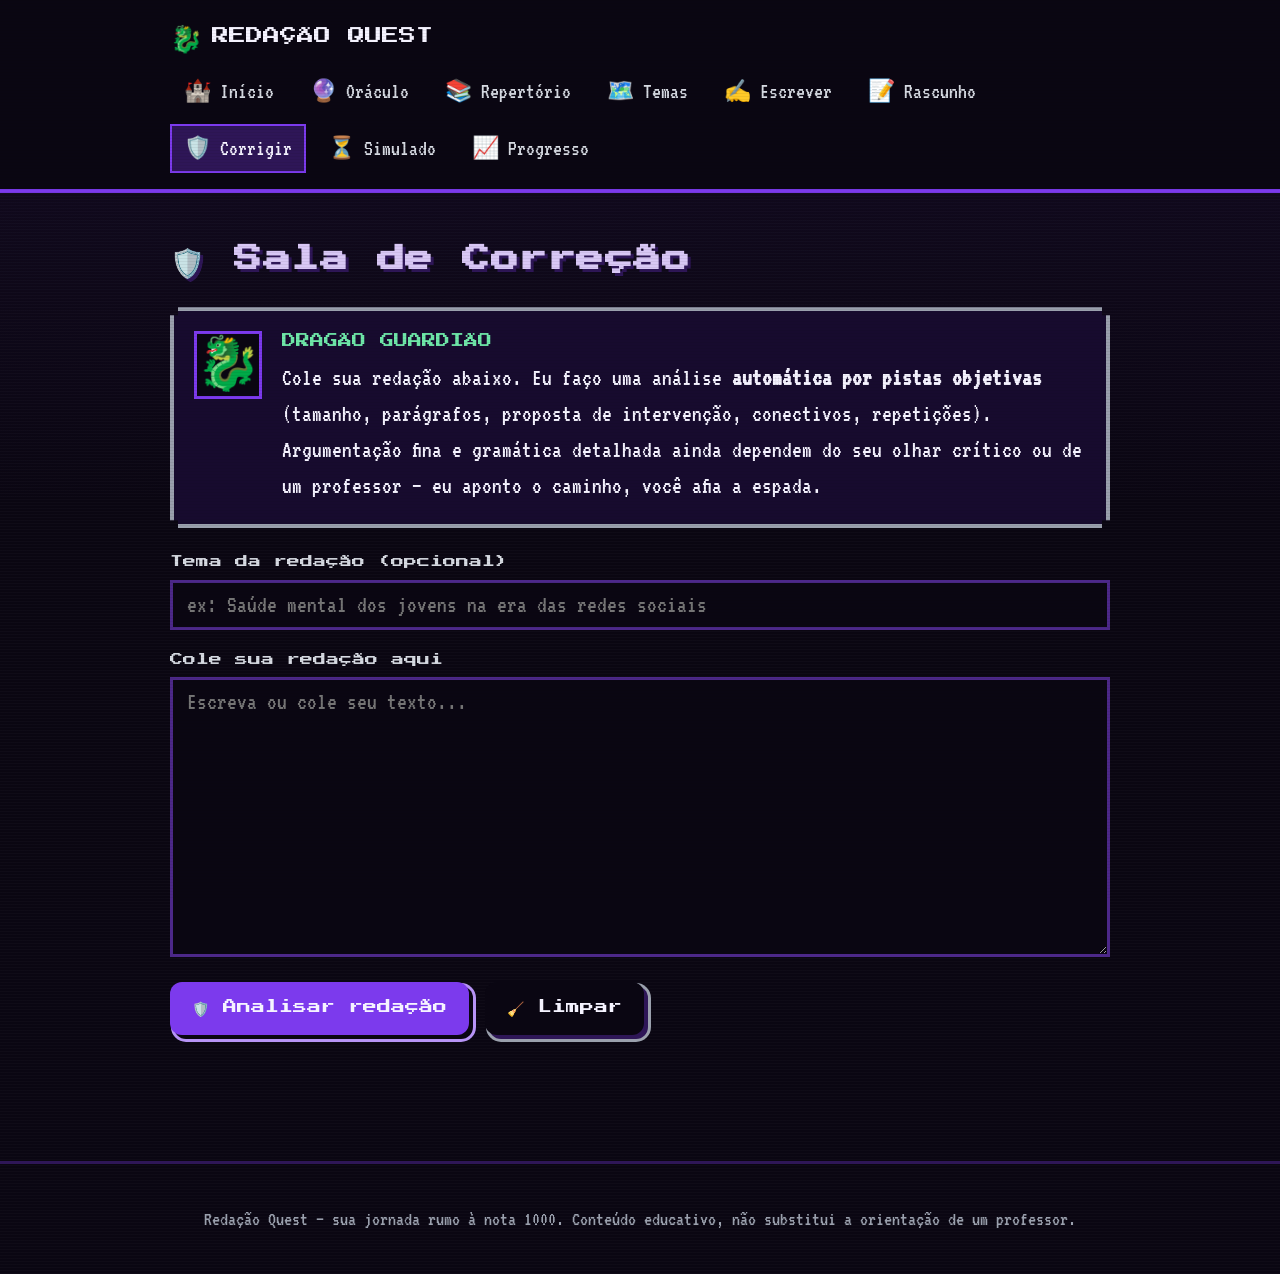
==== corrigir.html @ 6f43817a "Cria Redação Quest: site retro pixel-art de apoio à redação Site estático (HTML/CSS/JS) com tema rox" ====
<!DOCTYPE html>
<html lang="pt-BR">
<head>
<meta charset="UTF-8">
<meta name="viewport" content="width=device-width, initial-scale=1.0">
<title>Sala de Correção | Redação Quest</title>
<link rel="stylesheet" href="css/style.css">
</head>
<body>
<div id="app-nav"></div>

<main class="container">
  <h1>🛡️ Sala de Correção</h1>

  <div class="dialog-box">
    <div class="avatar">🐉</div>
    <div class="fala">
      <span class="nome">DRAGÃO GUARDIÃO</span>
      <p>Cole sua redação abaixo. Eu faço uma análise <strong>automática por pistas objetivas</strong> (tamanho, parágrafos, proposta de intervenção, conectivos, repetições). Argumentação fina e gramática detalhada ainda dependem do seu olhar crítico ou de um professor — eu aponto o caminho, você afia a espada.</p>
    </div>
  </div>

  <div class="form-row">
    <label for="tema-redacao">Tema da redação (opcional)</label>
    <input type="text" id="tema-redacao" placeholder="ex: Saúde mental dos jovens na era das redes sociais">
  </div>

  <div class="form-row">
    <label for="texto-redacao">Cole sua redação aqui</label>
    <textarea id="texto-redacao" style="min-height:280px;" placeholder="Escreva ou cole seu texto..."></textarea>
  </div>

  <button class="btn-pixel" id="btn-corrigir">🛡️ Analisar redação</button>
  <button class="btn-pixel secundario" id="btn-limpar">🧹 Limpar</button>

  <div id="resultado-corrigir" class="hidden mt-2">
    <h2>📋 Relatório do Dragão</h2>
    <div id="itens-resultado"></div>

    <h2>✅ Checklist de autoavaliação por competência</h2>
    <p class="muted">Marque após reler seu texto com atenção — isso não é nota oficial, é seu guia de revisão.</p>
    <div class="checklist" id="checklist-competencias"></div>

    <div class="barra mt-2"><div class="barra-fill xp" id="barra-checklist" style="width:0%;"></div></div>
    <p class="barra-label" id="label-checklist">0 / 10 pontos de revisão marcados</p>

    <button class="btn-pixel" id="btn-salvar-sessao" style="margin-top:1rem;">💾 Salvar no Pergaminho de Evolução</button>
    <p class="muted hidden" id="msg-salvo">Sessão salva! Veja em <a href="progresso.html">Progresso</a>.</p>
  </div>
</main>

<div id="app-footer"></div>
<script src="js/data.js"></script>
<script src="js/main.js"></script>
<script src="js/corrigir.js"></script>
</body>
</html>
---- css/style.css ----
/* ===========================================================
   REDAÇÃO QUEST — tema retro pixel / RPG
   Paleta: roxo, preto, branco, prata
=========================================================== */

@import url('https://fonts.googleapis.com/css2?family=Press+Start+2P&family=VT323&display=swap');

:root {
  --preto: #0a0612;
  --roxo-escuro: #170b2e;
  --roxo: #2e1657;
  --roxo-med: #4c2889;
  --roxo-vivo: #7c3aed;
  --roxo-claro: #b794f6;
  --lilas: #d8c7f5;
  --prata: #9aa0ad;
  --prata-claro: #d6dae2;
  --branco: #f5f3ff;
  --verde-xp: #6ee7a8;
  --vermelho-alerta: #ef6f6f;
  --amarelo-aviso: #f3d16b;

  --fonte-pixel: 'Press Start 2P', monospace;
  --fonte-tipewriter: 'VT323', monospace;
}

* { box-sizing: border-box; }

html, body {
  margin: 0;
  padding: 0;
  background: var(--preto);
  color: var(--branco);
  font-family: var(--fonte-tipewriter);
  font-size: 20px;
  line-height: 1.5;
}

body {
  background-image:
    linear-gradient(180deg, rgba(124,58,237,0.08), transparent 40%),
    repeating-linear-gradient(0deg, rgba(255,255,255,0.02) 0px, rgba(255,255,255,0.02) 1px, transparent 1px, transparent 3px);
  min-height: 100vh;
  image-rendering: pixelated;
}

h1, h2, h3, .pixel-font {
  font-family: var(--fonte-pixel);
  line-height: 1.7;
  letter-spacing: 0.5px;
}

h1 { font-size: 1.4rem; color: var(--lilas); text-shadow: 3px 3px 0 var(--roxo); }
h2 { font-size: 1rem; color: var(--roxo-claro); margin-top: 2rem; }
h3 { font-size: 0.8rem; color: var(--prata-claro); }

a { color: var(--roxo-claro); }
p { font-size: 1.25rem; }

.container {
  max-width: 980px;
  margin: 0 auto;
  padding: 1.2rem 1rem 4rem;
}

/* ---------- Scanline overlay ---------- */
.crt-overlay {
  pointer-events: none;
  position: fixed;
  inset: 0;
  z-index: 999;
  background: repeating-linear-gradient(180deg, rgba(0,0,0,0.15) 0px, rgba(0,0,0,0.15) 1px, transparent 1px, transparent 3px);
  mix-blend-mode: multiply;
  opacity: 0.35;
}

/* ---------- Pixel border helper (stepped corners) ---------- */
.pixel-border {
  position: relative;
  border: 4px solid var(--roxo-vivo);
  clip-path: polygon(
    0 8px, 8px 8px, 8px 0, calc(100% - 8px) 0, calc(100% - 8px) 8px, 100% 8px,
    100% calc(100% - 8px), calc(100% - 8px) calc(100% - 8px), calc(100% - 8px) 100%,
    8px 100%, 8px calc(100% - 8px), 0 calc(100% - 8px)
  );
  background: var(--roxo-escuro);
}

/* ---------- Top nav ---------- */
.topbar {
  background: var(--preto);
  border-bottom: 4px solid var(--roxo-vivo);
  position: sticky;
  top: 0;
  z-index: 100;
}
.topbar-inner {
  max-width: 980px;
  margin: 0 auto;
  padding: 0.8rem 1rem;
  display: flex;
  align-items: center;
  justify-content: space-between;
  flex-wrap: wrap;
  gap: 0.6rem;
}
.logo {
  font-family: var(--fonte-pixel);
  font-size: 0.85rem;
  color: var(--branco);
  text-decoration: none;
  display: flex;
  align-items: center;
  gap: 0.5rem;
}
.logo .dragon-emoji { font-size: 1.3rem; }
.nav-links {
  display: flex;
  flex-wrap: wrap;
  gap: 0.4rem;
}
.nav-links a {
  font-family: var(--fonte-tipewriter);
  font-size: 1.1rem;
  color: var(--prata-claro);
  text-decoration: none;
  padding: 0.3rem 0.6rem;
  border: 2px solid transparent;
}
.nav-links a:hover, .nav-links a.active {
  color: var(--branco);
  border-color: var(--roxo-vivo);
  background: var(--roxo);
}

/* ---------- Buttons ---------- */
.btn-pixel {
  font-family: var(--fonte-pixel);
  font-size: 0.7rem;
  color: var(--branco);
  background: var(--roxo-vivo);
  border: none;
  border-radius: 12px;
  padding: 0.9rem 1.1rem;
  cursor: pointer;
  box-shadow: 4px 4px 0 var(--preto), 4px 4px 0 3px var(--roxo-claro);
  transition: transform 0.05s ease-out;
  margin: 0.3rem 0.4rem 0.3rem 0;
}
.btn-pixel:hover { background: var(--roxo-med); }
.btn-pixel:active { transform: translate(3px, 3px); box-shadow: 1px 1px 0 var(--preto), 1px 1px 0 3px var(--roxo-claro); }
.btn-pixel.secundario { background: var(--preto); box-shadow: 4px 4px 0 var(--roxo), 4px 4px 0 3px var(--prata); }
.btn-pixel.perigo { background: #7a1f2b; box-shadow: 4px 4px 0 var(--preto), 4px 4px 0 3px var(--vermelho-alerta); }
.btn-pixel:disabled { opacity: 0.5; cursor: not-allowed; }

/* ---------- Cards / grid ---------- */
.grid {
  display: grid;
  grid-template-columns: repeat(auto-fill, minmax(230px, 1fr));
  gap: 1rem;
  margin-top: 1rem;
}
.card {
  background: var(--roxo-escuro);
  border: 3px solid var(--roxo-med);
  padding: 1rem;
}
.card:hover { border-color: var(--roxo-vivo); }
.card-link {
  text-decoration: none;
  color: inherit;
  display: block;
}
.card h3 { margin: 0 0 0.5rem; }
.card p { margin: 0; color: var(--prata-claro); font-size: 1.1rem; }
.card .emoji-big { font-size: 2.2rem; display: block; margin-bottom: 0.5rem; }

/* ---------- Dialog box (mascote fala) ---------- */
.dialog-box {
  display: flex;
  gap: 1rem;
  align-items: flex-start;
  background: var(--roxo-escuro);
  border: 4px solid var(--prata);
  padding: 1rem;
  margin: 1.2rem 0;
  clip-path: polygon(0 8px, 8px 8px, 8px 0, calc(100% - 8px) 0, calc(100% - 8px) 8px, 100% 8px, 100% calc(100% - 8px), calc(100% - 8px) calc(100% - 8px), calc(100% - 8px) 100%, 8px 100%, 8px calc(100% - 8px), 0 calc(100% - 8px));
}
.dialog-box .avatar {
  font-size: 2.6rem;
  background: var(--preto);
  border: 3px solid var(--roxo-vivo);
  width: 3.4rem;
  height: 3.4rem;
  min-width: 3.4rem;
  display: flex;
  align-items: center;
  justify-content: center;
}
.dialog-box .fala .nome {
  font-family: var(--fonte-pixel);
  font-size: 0.7rem;
  color: var(--verde-xp);
  display: block;
  margin-bottom: 0.4rem;
}
.dialog-box .fala p { margin: 0; font-size: 1.2rem; }

/* ---------- Tags ---------- */
.tag {
  display: inline-block;
  font-size: 0.95rem;
  font-family: var(--fonte-tipewriter);
  background: var(--roxo);
  color: var(--lilas);
  border: 2px solid var(--roxo-vivo);
  border-radius: 8px;
  padding: 0.1rem 0.5rem;
  margin: 0.15rem 0.25rem 0.15rem 0;
  cursor: pointer;
}
.tag.ativo { background: var(--roxo-vivo); color: var(--branco); }
.tag.area-sociologia { border-color: #7c3aed; }
.tag.area-filosofia { border-color: #a78bfa; }
.tag.area-dados { border-color: #6ee7a8; color: #6ee7a8; }
.tag.area-lei { border-color: #f3d16b; color: #f3d16b; }
.tag.area-historia { border-color: #f3986b; color: #f3986b; }
.tag.area-arte { border-color: #6bc8f3; color: #6bc8f3; }

/* ---------- Forms ---------- */
input[type="text"], input[type="search"], input[type="number"], select, textarea {
  font-family: var(--fonte-tipewriter);
  font-size: 1.2rem;
  background: var(--preto);
  color: var(--branco);
  border: 3px solid var(--roxo-med);
  padding: 0.5rem 0.7rem;
  width: 100%;
}
input:focus, select:focus, textarea:focus { outline: none; border-color: var(--roxo-vivo); }
label { font-family: var(--fonte-pixel); font-size: 0.65rem; color: var(--prata-claro); display: block; margin: 1rem 0 0.4rem; }
textarea { min-height: 120px; resize: vertical; }
.form-row { margin-bottom: 0.5rem; }

/* ---------- Repertorio entry ---------- */
.rep-entry {
  background: var(--roxo-escuro);
  border-left: 6px solid var(--roxo-vivo);
  padding: 1rem;
  margin-bottom: 1rem;
}
.rep-entry h3 { margin: 0 0 0.2rem; }
.rep-entry .area-label { font-size: 0.95rem; color: var(--verde-xp); margin-bottom: 0.5rem; display: block; }
.rep-entry .conceito { color: var(--lilas); font-weight: bold; }
.rep-entry .uso { border-top: 2px dashed var(--roxo-med); margin-top: 0.6rem; padding-top: 0.6rem; color: var(--prata-claro); font-size: 1.1rem; }

/* ---------- Tema card ---------- */
.tema-card { background: var(--roxo-escuro); border: 3px solid var(--roxo-med); padding: 1rem; margin-bottom: 1rem; }
.tema-card .ano { font-family: var(--fonte-pixel); font-size: 0.65rem; color: var(--amarelo-aviso); }
.tema-card h3 { margin: 0.4rem 0; }

/* ---------- Checklist ---------- */
.checklist label {
  font-family: var(--fonte-tipewriter);
  font-size: 1.15rem;
  color: var(--branco);
  display: flex;
  align-items: flex-start;
  gap: 0.6rem;
  margin: 0.6rem 0;
  cursor: pointer;
}
.checklist input[type="checkbox"] { width: 1.4rem; height: 1.4rem; accent-color: var(--roxo-vivo); margin-top: 0.15rem; }

/* ---------- Barra de progresso / XP ---------- */
.barra {
  background: var(--preto);
  border: 3px solid var(--prata);
  height: 1.6rem;
  width: 100%;
  overflow: hidden;
}
.barra-fill {
  height: 100%;
  background: repeating-linear-gradient(90deg, var(--roxo-vivo) 0 8px, var(--roxo-claro) 8px 16px);
}
.barra-fill.xp { background: repeating-linear-gradient(90deg, var(--verde-xp) 0 8px, #3fae72 8px 16px); }
.barra-label { font-size: 1rem; color: var(--prata-claro); margin-top: 0.2rem; }

/* ---------- Resultado da correcao ---------- */
.resultado-item {
  border: 2px solid var(--roxo-med);
  padding: 0.7rem 0.9rem;
  margin-bottom: 0.7rem;
  background: var(--roxo-escuro);
}
.resultado-item.ok { border-color: var(--verde-xp); }
.resultado-item.alerta { border-color: var(--amarelo-aviso); }
.resultado-item.erro { border-color: var(--vermelho-alerta); }
.resultado-item .titulo { font-family: var(--fonte-pixel); font-size: 0.65rem; margin-bottom: 0.4rem; display: block; }
.resultado-item.ok .titulo { color: var(--verde-xp); }
.resultado-item.alerta .titulo { color: var(--amarelo-aviso); }
.resultado-item.erro .titulo { color: var(--vermelho-alerta); }

/* ---------- Timer ---------- */
.timer-display {
  font-family: var(--fonte-pixel);
  font-size: 3.4rem;
  color: var(--branco);
  text-align: center;
  background: var(--preto);
  border: 4px solid var(--roxo-vivo);
  padding: 1.2rem;
  margin: 1.2rem 0;
  text-shadow: 3px 3px 0 var(--roxo);
}
.timer-display.alerta { color: var(--vermelho-alerta); border-color: var(--vermelho-alerta); }

/* ---------- Tabela ---------- */
table { width: 100%; border-collapse: collapse; margin-top: 1rem; font-size: 1.1rem; }
th, td { border: 2px solid var(--roxo-med); padding: 0.5rem; text-align: left; }
th { font-family: var(--fonte-pixel); font-size: 0.6rem; color: var(--lilas); background: var(--roxo); }

/* ---------- Rodape ---------- */
.footer {
  text-align: center;
  color: var(--prata);
  font-size: 1rem;
  padding: 2rem 1rem;
  border-top: 3px solid var(--roxo);
  margin-top: 2rem;
}

/* ---------- Badge / conquista ---------- */
.badge {
  display: inline-flex;
  flex-direction: column;
  align-items: center;
  gap: 0.3rem;
  width: 90px;
  text-align: center;
  font-size: 0.85rem;
  color: var(--prata-claro);
  opacity: 0.4;
}
.badge.conquistado { opacity: 1; }
.badge .icone { font-size: 2rem; }

/* ---------- utilidades ---------- */
.muted { color: var(--prata); }
.center { text-align: center; }
.flex-wrap { display: flex; flex-wrap: wrap; gap: 0.5rem; }
.mt-2 { margin-top: 2rem; }
.hidden { display: none !important; }

/* ---------- Caderno de rascunho (grifos) ---------- */
.toolbar-grifo {
  display: flex;
  flex-wrap: wrap;
  gap: 0.5rem;
  align-items: center;
  margin: 0.8rem 0;
}
.btn-grifo {
  font-family: var(--fonte-tipewriter);
  font-size: 1.05rem;
  border: 3px solid var(--preto);
  border-radius: 10px;
  padding: 0.4rem 0.8rem;
  cursor: pointer;
  color: var(--preto);
  font-weight: bold;
}
.btn-grifo.manter { background: var(--verde-xp); }
.btn-grifo.revisar { background: var(--amarelo-aviso); }
.btn-grifo.mudar { background: var(--vermelho-alerta); }
.btn-grifo.apagar { background: var(--prata-claro); }

.editor-rascunho {
  min-height: 260px;
  background: var(--preto);
  color: var(--branco);
  border: 3px solid var(--roxo-med);
  padding: 1rem;
  font-family: var(--fonte-tipewriter);
  font-size: 1.2rem;
  line-height: 1.6;
  white-space: pre-wrap;
}
.editor-rascunho:focus { outline: none; border-color: var(--roxo-vivo); }
.editor-rascunho:empty:before { content: attr(data-placeholder); color: var(--prata); }
.editor-rascunho mark.highlight-manter { background: var(--verde-xp); color: var(--preto); }
.editor-rascunho mark.highlight-revisar { background: var(--amarelo-aviso); color: var(--preto); }
.editor-rascunho mark.highlight-mudar { background: var(--vermelho-alerta); color: var(--preto); }

.legenda-grifo { font-size: 1rem; color: var(--prata-claro); display: flex; gap: 1.2rem; flex-wrap: wrap; margin-top: 0.5rem; }
.legenda-grifo span { display: flex; align-items: center; gap: 0.4rem; }
.legenda-grifo .amostra { width: 1rem; height: 1rem; display: inline-block; border: 2px solid var(--preto); }

/* ---------- Notas soltas ---------- */
.notas-grid {
  display: grid;
  grid-template-columns: repeat(auto-fill, minmax(200px, 1fr));
  gap: 1rem;
  margin-top: 1rem;
}
.nota-card {
  background: var(--lilas);
  color: var(--preto);
  padding: 0.9rem;
  min-height: 100px;
  position: relative;
  font-family: var(--fonte-tipewriter);
  font-size: 1.15rem;
  border: 3px solid var(--roxo-vivo);
  transform: rotate(-1deg);
}
.nota-card:nth-child(even) { transform: rotate(1deg); background: var(--prata-claro); }
.nota-card .remover-nota {
  position: absolute;
  top: 0.3rem;
  right: 0.5rem;
  cursor: pointer;
  font-family: var(--fonte-pixel);
  font-size: 0.7rem;
  color: #7a1f2b;
  background: none;
  border: none;
}
.nota-texto { margin: 0 1.2rem 0 0; word-wrap: break-word; }

@media (max-width: 600px) {
  .timer-display { font-size: 2.2rem; }
  h1 { font-size: 1.05rem; }
}
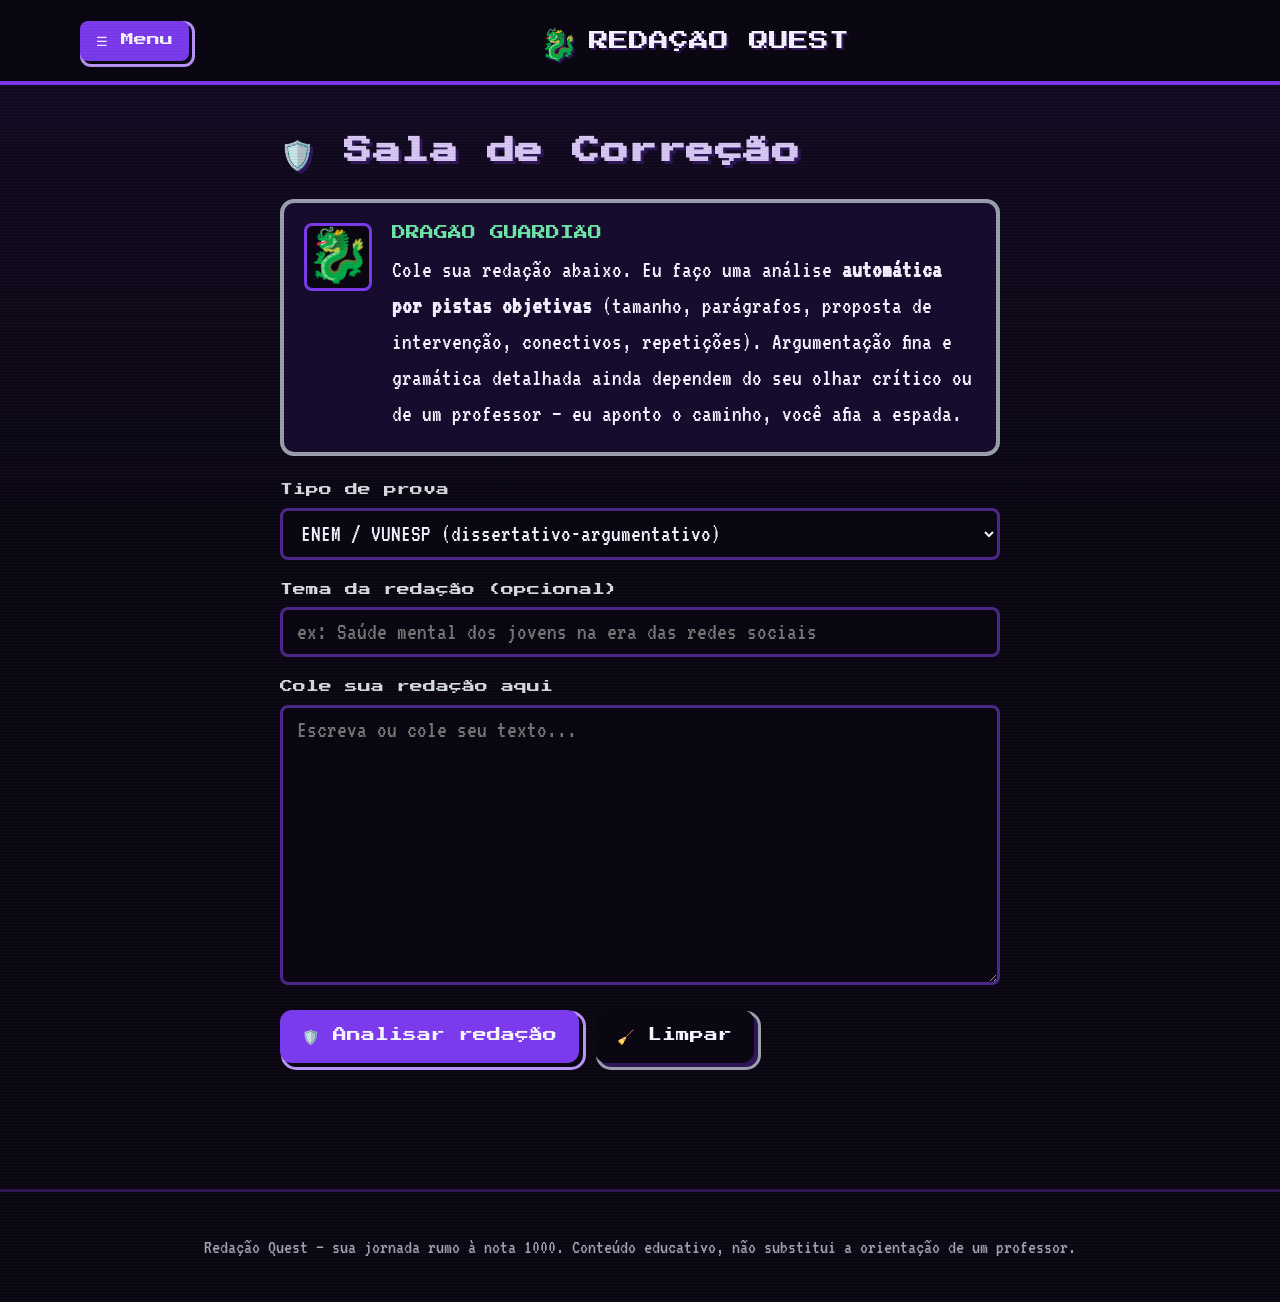
==== commit 2a81dc86: "Sidebar em drawer, cantos arredondados, VUNESP e correção por gênero - Menu lateral agora fica escon" ====
--- a/corrigir.html
+++ b/corrigir.html
@@ -18,6 +18,19 @@
       <span class="nome">DRAGÃO GUARDIÃO</span>
       <p>Cole sua redação abaixo. Eu faço uma análise <strong>automática por pistas objetivas</strong> (tamanho, parágrafos, proposta de intervenção, conectivos, repetições). Argumentação fina e gramática detalhada ainda dependem do seu olhar crítico ou de um professor — eu aponto o caminho, você afia a espada.</p>
     </div>
+  </div>
+
+  <div class="form-row">
+    <label for="tipo-prova-corrigir">Tipo de prova</label>
+    <select id="tipo-prova-corrigir">
+      <option value="enem">ENEM / VUNESP (dissertativo-argumentativo)</option>
+      <option value="unicamp">UNICAMP (gênero variado)</option>
+    </select>
+  </div>
+
+  <div class="form-row hidden" id="campo-genero-corrigir">
+    <label for="genero-corrigir">Gênero pedido na prova</label>
+    <select id="genero-corrigir"></select>
   </div>
 
   <div class="form-row">
--- a/css/style.css
+++ b/css/style.css
@@ -22,6 +22,8 @@
 
   --fonte-pixel: 'Press Start 2P', monospace;
   --fonte-tipewriter: 'VT323', monospace;
+  --raio: 14px;
+  --raio-peq: 8px;
 }
 
 * { box-sizing: border-box; }
@@ -58,9 +60,9 @@
 p { font-size: 1.25rem; }
 
 .container {
-  max-width: 980px;
+  max-width: 780px;
   margin: 0 auto;
-  padding: 1.2rem 1rem 4rem;
+  padding: 1.2rem 1.5rem 4rem;
 }
 
 /* ---------- Scanline overlay ---------- */
@@ -86,7 +88,7 @@
   background: var(--roxo-escuro);
 }
 
-/* ---------- Top nav ---------- */
+/* ---------- Top bar (só título) ---------- */
 .topbar {
   background: var(--preto);
   border-bottom: 4px solid var(--roxo-vivo);
@@ -95,43 +97,147 @@
   z-index: 100;
 }
 .topbar-inner {
-  max-width: 980px;
+  max-width: 1180px;
   margin: 0 auto;
-  padding: 0.8rem 1rem;
-  display: flex;
-  align-items: center;
-  justify-content: space-between;
-  flex-wrap: wrap;
+  padding: 0.9rem 1.5rem;
+  display: grid;
+  grid-template-columns: auto 1fr auto;
+  align-items: center;
+  gap: 1rem;
+}
+.logo {
+  font-family: var(--fonte-pixel);
+  font-size: 1rem;
+  color: var(--branco);
+  text-decoration: none;
+  display: flex;
+  align-items: center;
   gap: 0.6rem;
-}
-.logo {
-  font-family: var(--fonte-pixel);
-  font-size: 0.85rem;
-  color: var(--branco);
-  text-decoration: none;
-  display: flex;
-  align-items: center;
-  gap: 0.5rem;
-}
-.logo .dragon-emoji { font-size: 1.3rem; }
-.nav-links {
-  display: flex;
-  flex-wrap: wrap;
-  gap: 0.4rem;
-}
-.nav-links a {
-  font-family: var(--fonte-tipewriter);
-  font-size: 1.1rem;
+  text-shadow: 2px 2px 0 var(--roxo);
+  justify-self: center;
+}
+.logo .dragon-emoji { font-size: 1.5rem; }
+
+.menu-toggle {
+  font-family: var(--fonte-pixel);
+  font-size: 0.65rem;
+  color: var(--branco);
+  background: var(--roxo-vivo);
+  border: none;
+  border-radius: var(--raio-peq);
+  padding: 0.6rem 0.8rem;
+  cursor: pointer;
+  box-shadow: 3px 3px 0 var(--preto), 3px 3px 0 3px var(--roxo-claro);
+  justify-self: start;
+}
+.menu-toggle:active { transform: translate(2px, 2px); box-shadow: 1px 1px 0 var(--preto), 1px 1px 0 3px var(--roxo-claro); }
+
+/* ---------- Sidebar (drawer que abre por cima do conteúdo) ---------- */
+.sidebar {
+  position: fixed;
+  top: 0;
+  left: 0;
+  width: 240px;
+  height: 100vh;
+  background: var(--roxo-escuro);
+  border-right: 4px solid var(--roxo-vivo);
+  padding: 5.5rem 0.9rem 1.2rem;
+  overflow-y: auto;
+  z-index: 550;
+  transform: translateX(-100%);
+  transition: transform 0.25s ease;
+}
+.sidebar.open { transform: translateX(0); }
+.sidebar a {
+  display: flex;
+  align-items: center;
+  gap: 0.6rem;
+  font-family: var(--fonte-tipewriter);
+  font-size: 1.2rem;
   color: var(--prata-claro);
   text-decoration: none;
-  padding: 0.3rem 0.6rem;
+  padding: 0.6rem 0.7rem;
+  margin-bottom: 0.35rem;
   border: 2px solid transparent;
-}
-.nav-links a:hover, .nav-links a.active {
+  border-radius: var(--raio-peq);
+}
+.sidebar a:hover, .sidebar a.active {
   color: var(--branco);
   border-color: var(--roxo-vivo);
   background: var(--roxo);
 }
+
+.sidebar-backdrop {
+  position: fixed;
+  inset: 0;
+  background: rgba(5, 2, 12, 0.65);
+  z-index: 540;
+  opacity: 0;
+  pointer-events: none;
+  transition: opacity 0.25s ease;
+}
+.sidebar-backdrop.open { opacity: 1; pointer-events: auto; }
+
+@media (max-width: 480px) {
+  .sidebar { width: 82vw; }
+}
+
+/* ---------- Splash de carregamento ---------- */
+#loading-splash {
+  position: fixed;
+  inset: 0;
+  z-index: 3000;
+  background: var(--preto);
+  display: flex;
+  align-items: center;
+  justify-content: center;
+  flex-direction: column;
+  gap: 1.2rem;
+  transition: opacity 0.4s ease;
+}
+#loading-splash.fade-out { opacity: 0; pointer-events: none; }
+.jump-scene { position: relative; width: 220px; height: 90px; }
+.jump-dragon {
+  position: absolute;
+  bottom: 26px;
+  left: 0;
+  font-size: 2.6rem;
+  transform: scaleX(-1);
+  animation: dragon-jump 1.1s ease-in-out infinite;
+}
+.jump-fence { position: absolute; bottom: 4px; left: 100px; font-size: 2.2rem; }
+.jump-ground { position: absolute; bottom: 0; left: 0; right: 0; height: 4px; background: var(--roxo-med); }
+@keyframes dragon-jump {
+  0%   { left: 0;    bottom: 26px; }
+  35%  { left: 70px; bottom: 60px; }
+  50%  { left: 110px; bottom: 74px; }
+  65%  { left: 150px; bottom: 60px; }
+  100% { left: 220px; bottom: 26px; }
+}
+
+/* ---------- Frase do dia ---------- */
+.frase-dia {
+  background: var(--roxo-escuro);
+  border: 3px solid var(--roxo-med);
+  border-radius: var(--raio);
+  border-left: 6px solid var(--verde-xp);
+  padding: 1rem 1.2rem;
+  margin: 1.2rem 0;
+}
+.frase-dia p { font-size: 1.3rem; font-style: italic; margin: 0 0 0.4rem; color: var(--lilas); }
+.frase-dia .autor { font-size: 1.05rem; color: var(--verde-xp); font-style: normal; }
+
+/* ---------- Novidades do site ---------- */
+.novidades-lista { list-style: none; padding: 0; margin: 1rem 0; }
+.novidades-lista li {
+  background: var(--roxo-escuro);
+  border: 2px solid var(--roxo-med);
+  border-radius: var(--raio-peq);
+  padding: 0.6rem 0.9rem;
+  margin-bottom: 0.6rem;
+  font-size: 1.15rem;
+}
+.novidades-lista li::before { content: "🆕 "; }
 
 /* ---------- Buttons ---------- */
 .btn-pixel {
@@ -163,13 +269,16 @@
 .card {
   background: var(--roxo-escuro);
   border: 3px solid var(--roxo-med);
+  border-radius: var(--raio);
   padding: 1rem;
+  height: 100%;
 }
 .card:hover { border-color: var(--roxo-vivo); }
 .card-link {
   text-decoration: none;
   color: inherit;
   display: block;
+  height: 100%;
 }
 .card h3 { margin: 0 0 0.5rem; }
 .card p { margin: 0; color: var(--prata-claro); font-size: 1.1rem; }
@@ -182,14 +291,15 @@
   align-items: flex-start;
   background: var(--roxo-escuro);
   border: 4px solid var(--prata);
+  border-radius: var(--raio);
   padding: 1rem;
   margin: 1.2rem 0;
-  clip-path: polygon(0 8px, 8px 8px, 8px 0, calc(100% - 8px) 0, calc(100% - 8px) 8px, 100% 8px, 100% calc(100% - 8px), calc(100% - 8px) calc(100% - 8px), calc(100% - 8px) 100%, 8px 100%, 8px calc(100% - 8px), 0 calc(100% - 8px));
 }
 .dialog-box .avatar {
   font-size: 2.6rem;
   background: var(--preto);
   border: 3px solid var(--roxo-vivo);
+  border-radius: var(--raio-peq);
   width: 3.4rem;
   height: 3.4rem;
   min-width: 3.4rem;
@@ -234,6 +344,7 @@
   background: var(--preto);
   color: var(--branco);
   border: 3px solid var(--roxo-med);
+  border-radius: var(--raio-peq);
   padding: 0.5rem 0.7rem;
   width: 100%;
 }
@@ -245,17 +356,20 @@
 /* ---------- Repertorio entry ---------- */
 .rep-entry {
   background: var(--roxo-escuro);
+  border: 2px solid var(--roxo-med);
   border-left: 6px solid var(--roxo-vivo);
+  border-radius: var(--raio);
   padding: 1rem;
   margin-bottom: 1rem;
 }
 .rep-entry h3 { margin: 0 0 0.2rem; }
-.rep-entry .area-label { font-size: 0.95rem; color: var(--verde-xp); margin-bottom: 0.5rem; display: block; }
+.rep-entry .area-label { font-size: 0.95rem; color: var(--verde-xp); margin-bottom: 0.3rem; display: block; }
+.rep-entry .obra { font-size: 1.05rem; color: var(--prata-claro); font-style: italic; display: block; margin-bottom: 0.5rem; }
 .rep-entry .conceito { color: var(--lilas); font-weight: bold; }
 .rep-entry .uso { border-top: 2px dashed var(--roxo-med); margin-top: 0.6rem; padding-top: 0.6rem; color: var(--prata-claro); font-size: 1.1rem; }
 
 /* ---------- Tema card ---------- */
-.tema-card { background: var(--roxo-escuro); border: 3px solid var(--roxo-med); padding: 1rem; margin-bottom: 1rem; }
+.tema-card { background: var(--roxo-escuro); border: 3px solid var(--roxo-med); border-radius: var(--raio); padding: 1rem; margin-bottom: 1rem; }
 .tema-card .ano { font-family: var(--fonte-pixel); font-size: 0.65rem; color: var(--amarelo-aviso); }
 .tema-card h3 { margin: 0.4rem 0; }
 
@@ -276,6 +390,7 @@
 .barra {
   background: var(--preto);
   border: 3px solid var(--prata);
+  border-radius: var(--raio-peq);
   height: 1.6rem;
   width: 100%;
   overflow: hidden;
@@ -290,6 +405,7 @@
 /* ---------- Resultado da correcao ---------- */
 .resultado-item {
   border: 2px solid var(--roxo-med);
+  border-radius: var(--raio-peq);
   padding: 0.7rem 0.9rem;
   margin-bottom: 0.7rem;
   background: var(--roxo-escuro);
@@ -310,6 +426,7 @@
   text-align: center;
   background: var(--preto);
   border: 4px solid var(--roxo-vivo);
+  border-radius: var(--raio);
   padding: 1.2rem;
   margin: 1.2rem 0;
   text-shadow: 3px 3px 0 var(--roxo);
@@ -317,8 +434,8 @@
 .timer-display.alerta { color: var(--vermelho-alerta); border-color: var(--vermelho-alerta); }
 
 /* ---------- Tabela ---------- */
-table { width: 100%; border-collapse: collapse; margin-top: 1rem; font-size: 1.1rem; }
-th, td { border: 2px solid var(--roxo-med); padding: 0.5rem; text-align: left; }
+table { width: 100%; border-collapse: separate; border-spacing: 0; margin-top: 1rem; font-size: 1.1rem; border: 2px solid var(--roxo-med); border-radius: var(--raio-peq); overflow: hidden; }
+th, td { border-bottom: 2px solid var(--roxo-med); padding: 0.5rem; text-align: left; }
 th { font-family: var(--fonte-pixel); font-size: 0.6rem; color: var(--lilas); background: var(--roxo); }
 
 /* ---------- Rodape ---------- */
@@ -381,6 +498,7 @@
   background: var(--preto);
   color: var(--branco);
   border: 3px solid var(--roxo-med);
+  border-radius: var(--raio);
   padding: 1rem;
   font-family: var(--fonte-tipewriter);
   font-size: 1.2rem;
@@ -413,6 +531,7 @@
   font-family: var(--fonte-tipewriter);
   font-size: 1.15rem;
   border: 3px solid var(--roxo-vivo);
+  border-radius: var(--raio);
   transform: rotate(-1deg);
 }
 .nota-card:nth-child(even) { transform: rotate(1deg); background: var(--prata-claro); }
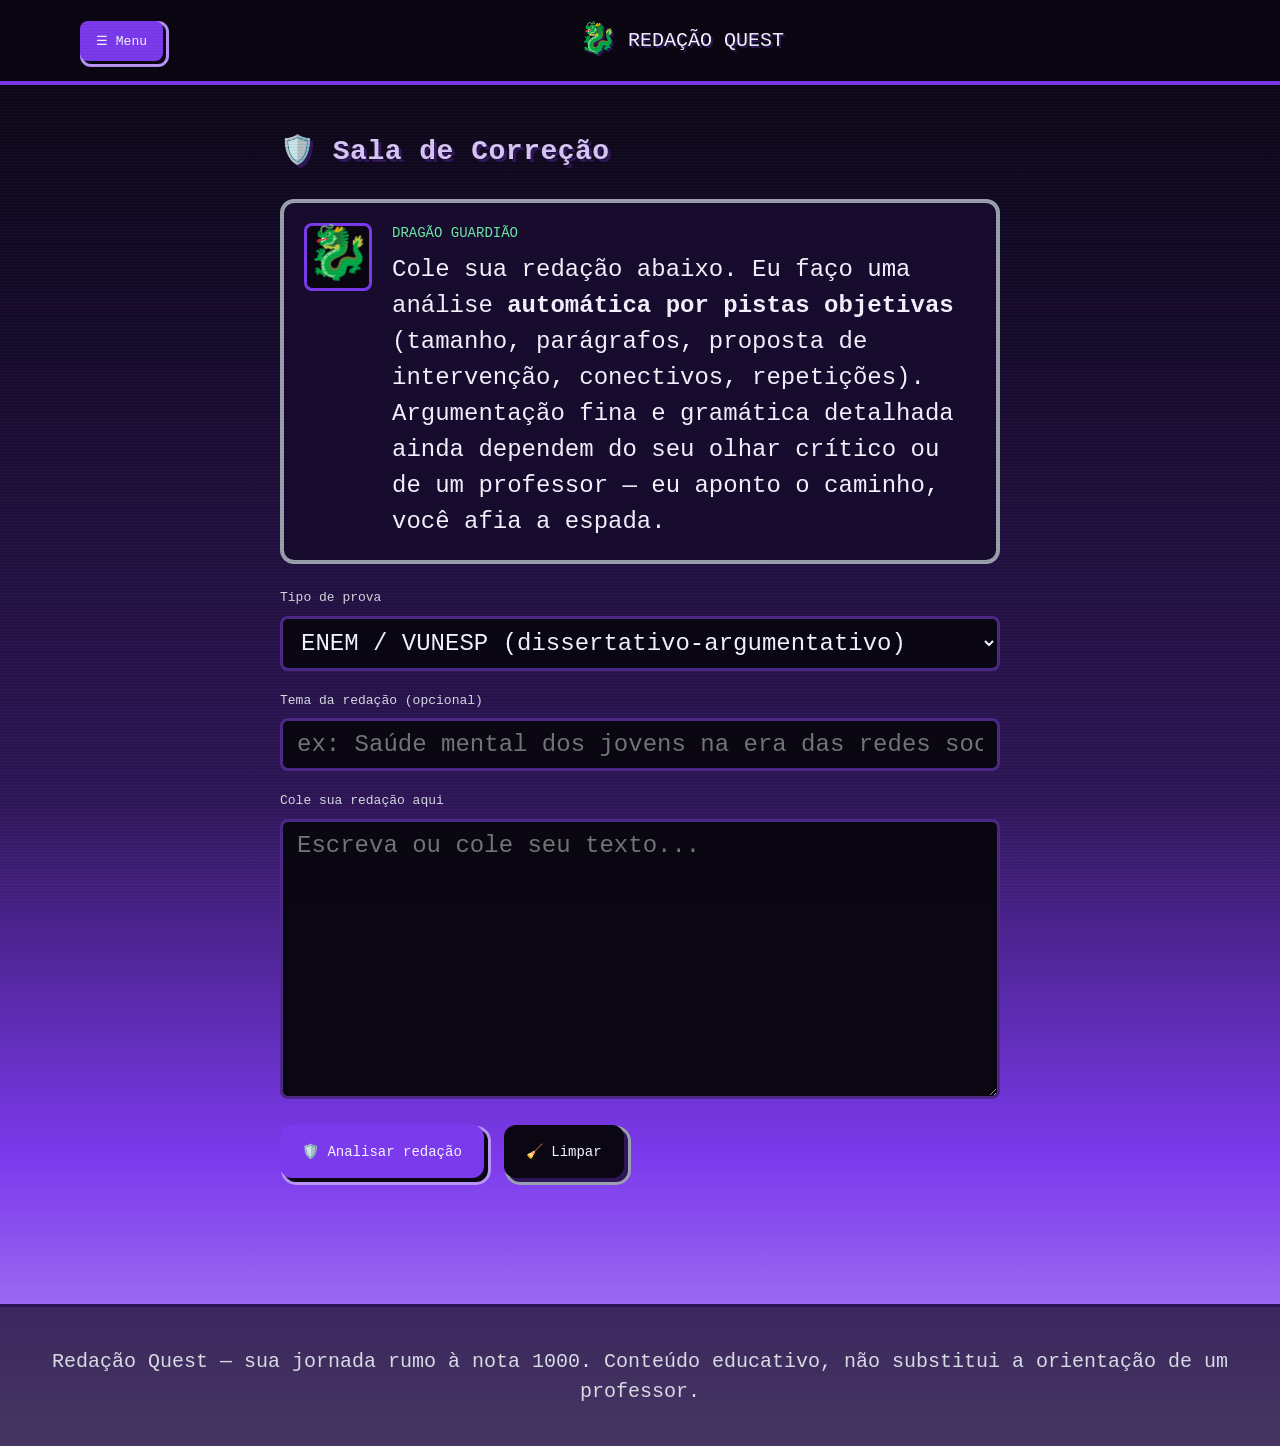
==== commit 9a929a58: "Auditoria de segurança, +16 repertórios, CSP e correção de performance Segurança (testado com payloa" ====
--- a/corrigir.html
+++ b/corrigir.html
@@ -3,7 +3,11 @@
 <head>
 <meta charset="UTF-8">
 <meta name="viewport" content="width=device-width, initial-scale=1.0">
+<meta http-equiv="Content-Security-Policy" content="default-src 'self'; script-src 'self'; style-src 'self' 'unsafe-inline' https://fonts.googleapis.com; font-src https://fonts.gstatic.com; img-src 'self' data:; connect-src 'self'; object-src 'none'; base-uri 'self'; form-action 'none';">
+<link rel="icon" href="data:image/svg+xml,%3Csvg xmlns=%27http://www.w3.org/2000/svg%27 viewBox=%270 0 100 100%27%3E%3Ctext y=%27.9em%27 font-size=%2790%27%3E%F0%9F%90%89%3C/text%3E%3C/svg%3E">
 <title>Sala de Correção | Redação Quest</title>
+<link rel="preconnect" href="https://fonts.googleapis.com">
+<link rel="preconnect" href="https://fonts.gstatic.com" crossorigin>
 <link rel="stylesheet" href="css/style.css">
 </head>
 <body>
--- a/css/style.css
+++ b/css/style.css
@@ -2,8 +2,6 @@
    REDAÇÃO QUEST — tema retro pixel / RPG
    Paleta: roxo, preto, branco, prata
 =========================================================== */
-
-@import url('https://fonts.googleapis.com/css2?family=Press+Start+2P&family=VT323&display=swap');
 
 :root {
   --preto: #0a0612;
@@ -40,8 +38,9 @@
 
 body {
   background-image:
-    linear-gradient(180deg, rgba(124,58,237,0.08), transparent 40%),
-    repeating-linear-gradient(0deg, rgba(255,255,255,0.02) 0px, rgba(255,255,255,0.02) 1px, transparent 1px, transparent 3px);
+    repeating-linear-gradient(0deg, rgba(255,255,255,0.02) 0px, rgba(255,255,255,0.02) 1px, transparent 1px, transparent 3px),
+    linear-gradient(180deg, var(--preto) 0%, var(--roxo-escuro) 25%, var(--roxo) 55%, var(--roxo-vivo) 80%, var(--roxo-claro) 100%);
+  background-attachment: fixed, local;
   min-height: 100vh;
   image-rendering: pixelated;
 }
@@ -441,9 +440,10 @@
 /* ---------- Rodape ---------- */
 .footer {
   text-align: center;
-  color: var(--prata);
+  color: var(--prata-claro);
   font-size: 1rem;
   padding: 2rem 1rem;
+  background: rgba(10, 6, 18, 0.65);
   border-top: 3px solid var(--roxo);
   margin-top: 2rem;
 }
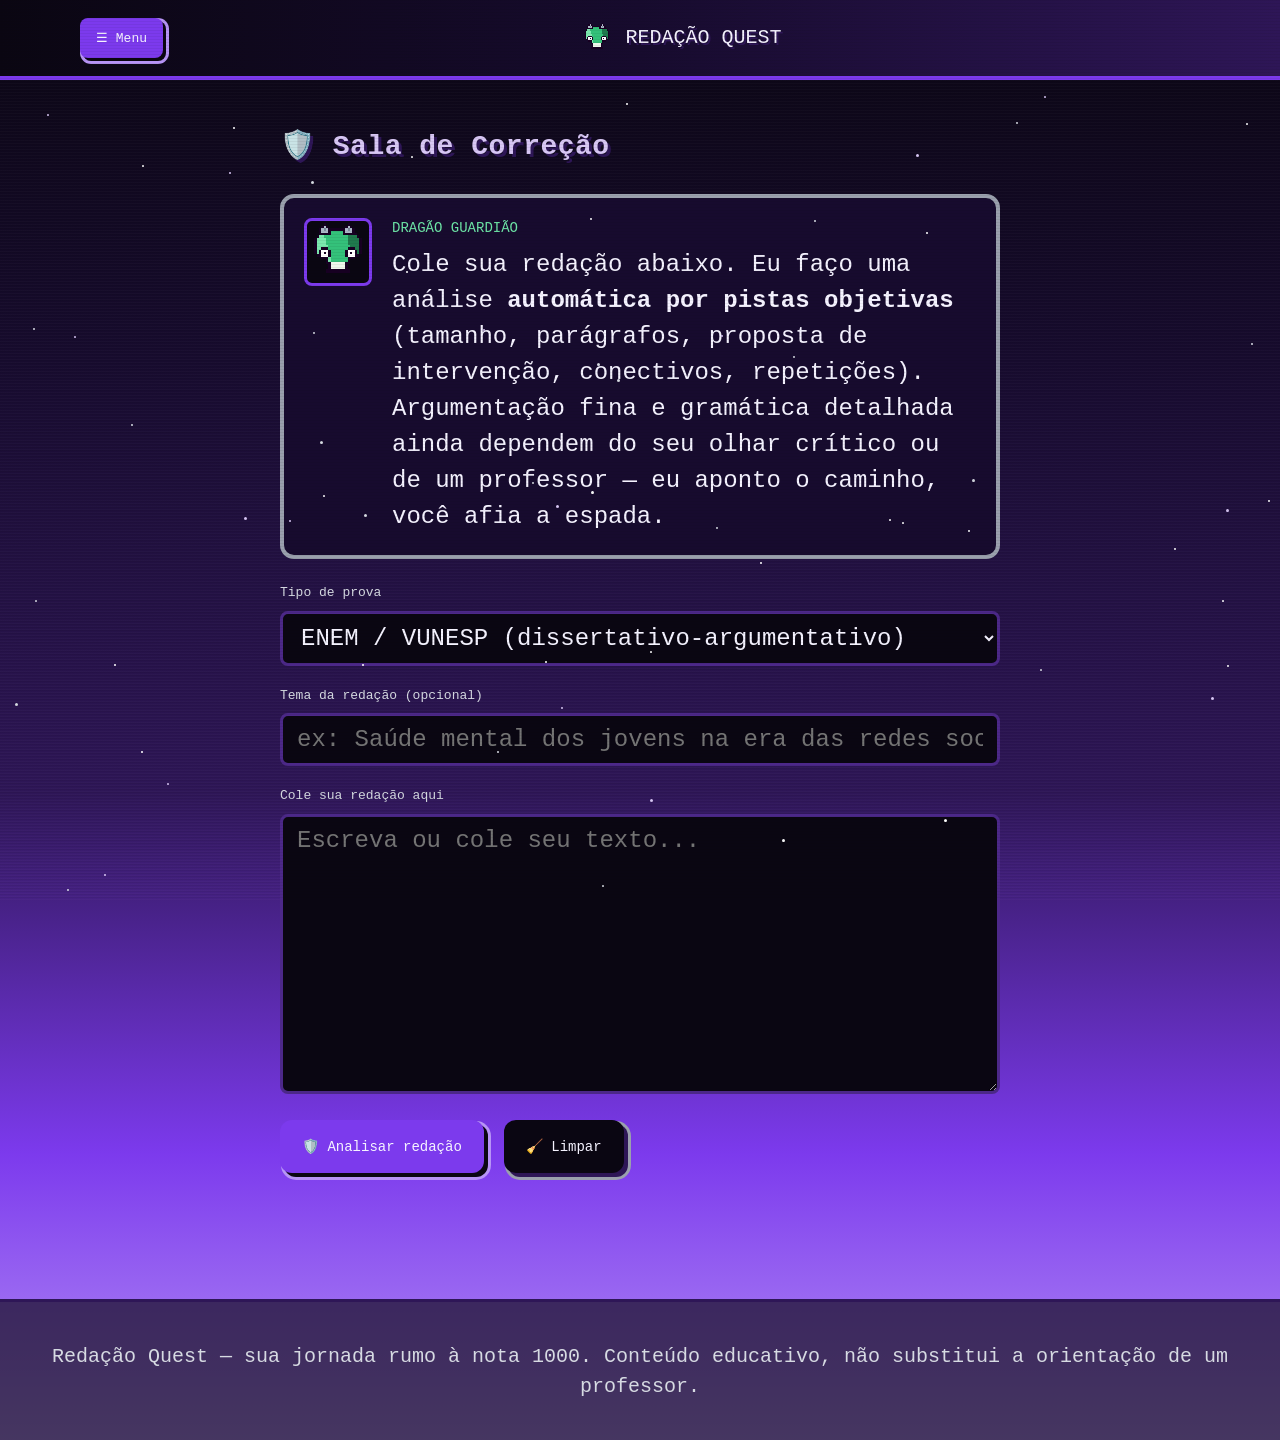
==== commit 1d6fbb65: "Pixel art dos personagens, estrelas, PWA, Open Graph e +30 repertórios Visual: - Dragão e Mago agora" ====
--- a/corrigir.html
+++ b/corrigir.html
@@ -3,8 +3,22 @@
 <head>
 <meta charset="UTF-8">
 <meta name="viewport" content="width=device-width, initial-scale=1.0">
-<meta http-equiv="Content-Security-Policy" content="default-src 'self'; script-src 'self'; style-src 'self' 'unsafe-inline' https://fonts.googleapis.com; font-src https://fonts.gstatic.com; img-src 'self' data:; connect-src 'self'; object-src 'none'; base-uri 'self'; form-action 'none';">
-<link rel="icon" href="data:image/svg+xml,%3Csvg xmlns=%27http://www.w3.org/2000/svg%27 viewBox=%270 0 100 100%27%3E%3Ctext y=%27.9em%27 font-size=%2790%27%3E%F0%9F%90%89%3C/text%3E%3C/svg%3E">
+<meta http-equiv="Content-Security-Policy" content="default-src 'self'; script-src 'self'; style-src 'self' 'unsafe-inline' https://fonts.googleapis.com; font-src https://fonts.gstatic.com; img-src 'self' data:; connect-src 'self'; object-src 'none'; base-uri 'self'; form-action 'none'; manifest-src 'self'; worker-src 'self';">
+<link rel="icon" type="image/svg+xml" href="assets/sprites/dragon.svg">
+<link rel="apple-touch-icon" href="assets/sprites/apple-touch-icon.png">
+<link rel="manifest" href="manifest.json">
+<meta name="theme-color" content="#7c3aed">
+<meta property="og:type" content="website">
+<meta property="og:title" content="Sala de Correção | Redação Quest">
+<meta property="og:description" content="Análise automática da sua redação por competência, adaptada pro ENEM ou pra UNICAMP.">
+<meta property="og:image" content="https://atlas436.github.io/Redacao/assets/sprites/og-image.png">
+<meta property="og:url" content="https://atlas436.github.io/Redacao/corrigir.html">
+<meta property="og:locale" content="pt_BR">
+<meta name="twitter:card" content="summary_large_image">
+<meta name="twitter:title" content="Sala de Correção | Redação Quest">
+<meta name="twitter:description" content="Análise automática da sua redação por competência, adaptada pro ENEM ou pra UNICAMP.">
+<meta name="twitter:image" content="https://atlas436.github.io/Redacao/assets/sprites/og-image.png">
+<meta name="description" content="Análise automática da sua redação por competência, adaptada pro ENEM ou pra UNICAMP.">
 <title>Sala de Correção | Redação Quest</title>
 <link rel="preconnect" href="https://fonts.googleapis.com">
 <link rel="preconnect" href="https://fonts.gstatic.com" crossorigin>
@@ -17,7 +31,7 @@
   <h1>🛡️ Sala de Correção</h1>
 
   <div class="dialog-box">
-    <div class="avatar">🐉</div>
+    <div class="avatar"><img src="assets/sprites/dragon.svg" alt="Dragão Guardião" class="avatar-img"></div>
     <div class="fala">
       <span class="nome">DRAGÃO GUARDIÃO</span>
       <p>Cole sua redação abaixo. Eu faço uma análise <strong>automática por pistas objetivas</strong> (tamanho, parágrafos, proposta de intervenção, conectivos, repetições). Argumentação fina e gramática detalhada ainda dependem do seu olhar crítico ou de um professor — eu aponto o caminho, você afia a espada.</p>
--- a/css/style.css
+++ b/css/style.css
@@ -64,6 +64,24 @@
   padding: 1.2rem 1.5rem 4rem;
 }
 
+/* ---------- Campo de estrelas ---------- */
+.starfield {
+  position: fixed;
+  inset: 0;
+  z-index: 1;
+  pointer-events: none;
+  overflow: hidden;
+}
+.star {
+  position: absolute;
+  border-radius: 50%;
+  animation: twinkle 3s ease-in-out infinite;
+}
+@keyframes twinkle {
+  0%, 100% { opacity: 0.15; transform: scale(0.8); }
+  50% { opacity: 1; transform: scale(1.3); }
+}
+
 /* ---------- Scanline overlay ---------- */
 .crt-overlay {
   pointer-events: none;
@@ -89,7 +107,7 @@
 
 /* ---------- Top bar (só título) ---------- */
 .topbar {
-  background: var(--preto);
+  background: linear-gradient(90deg, var(--preto) 0%, var(--roxo-escuro) 50%, var(--roxo) 100%);
   border-bottom: 4px solid var(--roxo-vivo);
   position: sticky;
   top: 0;
@@ -305,7 +323,16 @@
   display: flex;
   align-items: center;
   justify-content: center;
-}
+  overflow: hidden;
+}
+.dialog-box .avatar-img {
+  width: 100%;
+  height: 100%;
+  image-rendering: pixelated;
+  object-fit: cover;
+}
+.dragon-logo-img { width: 1.6rem; height: 1.6rem; image-rendering: pixelated; vertical-align: middle; }
+.jump-dragon img { width: 2.6rem; height: 2.6rem; image-rendering: pixelated; }
 .dialog-box .fala .nome {
   font-family: var(--fonte-pixel);
   font-size: 0.7rem;
